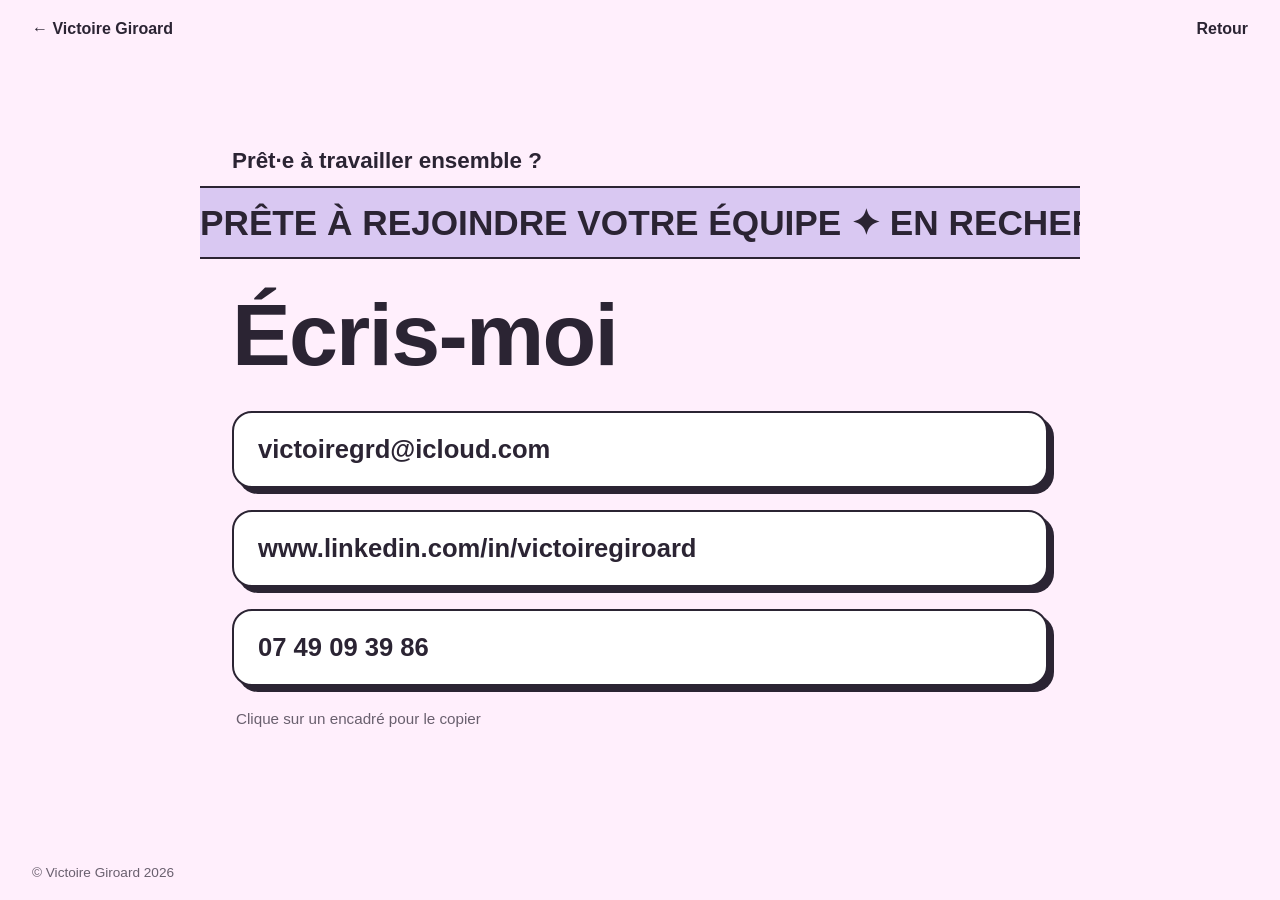
==== contact.html @ fb705d3c "Add files via upload" ====
<!DOCTYPE html>
<html lang="fr">
<head>
<meta charset="utf-8">
<meta name="viewport" content="width=device-width, initial-scale=1">
<title>Contact — Victoire Giroard</title>
<style>
  :root {
    --fond: #ffeffc;
    --lilas: #d9c8f2;
    --rose: #f6c9dc;
    --menthe: #bfe8d2;
    --texte: #2b2433;
  }
  * { box-sizing: border-box; }
  html, body { margin: 0; min-height: 100%; }
  body {
    background: var(--fond);
    color: var(--texte);
    font-family: "Helvetica Neue", Helvetica, Arial, sans-serif;
    display: flex; flex-direction: column;
    min-height: 100vh;
    overflow-x: hidden;
  }

  header { display: flex; justify-content: space-between; align-items: center; padding: 20px 32px; }
  header a { color: inherit; text-decoration: none; font-weight: 600; }
  header a:hover { text-decoration: underline; }

  main {
    flex: 1;
    display: flex; flex-direction: column; justify-content: center;
    padding: 24px 32px 48px;
    max-width: 880px; width: 100%; margin: 0 auto;
  }
  .question { font-size: clamp(1.1rem, 2.5vw, 1.4rem); font-weight: 700; margin: 0 0 12px; }

  .bandeau {
    margin: 0 -32px 32px; padding: 14px 0;
    background: var(--lilas);
    border-block: 2px solid var(--texte);
    overflow: hidden; white-space: nowrap;
  }
  .bandeau div {
    display: inline-block;
    font-size: clamp(1.4rem, 4vw, 2.2rem); font-weight: 800; text-transform: uppercase;
    animation: defile 18s linear infinite;
  }
  @keyframes defile { to { transform: translateX(-50%); } }

  h1 { font-size: clamp(2.6rem, 9vw, 5.5rem); line-height: 1; margin: 0 0 32px; letter-spacing: -.02em; }

  /* L'adresse e-mail est elle-même le bouton */
  .adresse {
    display: block; width: 100%;
    font: inherit; font-weight: 700; text-align: left; color: var(--texte);
    font-size: clamp(1rem, 3.4vw, 1.6rem);
    word-break: break-all;
    background: #fff;
    border: 2px solid var(--texte); border-radius: 20px;
    padding: 22px 24px;
    box-shadow: 6px 6px 0 var(--texte);
    cursor: pointer;
    transition: transform .12s ease, box-shadow .12s ease, background .2s ease;
  }
  .adresse:hover { background: var(--rose); transform: translate(-2px, -2px); box-shadow: 8px 8px 0 var(--texte); }
  .adresse:active { transform: translate(6px, 6px); box-shadow: 0 0 0 var(--texte); }
  .adresse:focus-visible { outline: 3px solid var(--texte); outline-offset: 4px; }
  .adresse.copie { background: var(--menthe); }

  .liste { display: flex; flex-direction: column; gap: 22px; }
  .aide { margin: 24px 4px 0; font-size: .95rem; opacity: .7; min-height: 1.4em; }

  footer { padding: 20px 32px; font-size: .85rem; opacity: .7; }

  /* Sticker collé au clic */
  .sticker {
    position: fixed; z-index: 10;
    width: 0; height: 0;
    pointer-events: none;
  }
  .sticker .pastille {
    position: absolute; left: 0; top: 0;
    display: block; text-align: center; white-space: nowrap;
    transform: translate(-50%, -50%) rotate(var(--rot)) scale(1);
    /* contour blanc façon autocollant + ombre */
    filter:
      drop-shadow(3px 0 0 #fff) drop-shadow(-3px 0 0 #fff)
      drop-shadow(0 3px 0 #fff) drop-shadow(0 -3px 0 #fff)
      drop-shadow(0 5px 7px rgba(43, 36, 51, .3));
    animation: colle .35s cubic-bezier(.3, 1.6, .5, 1) both;
  }
  .pastille .emoji { display: block; font-size: 120px; line-height: 1; }
  .pastille .legende {
    position: absolute; left: 50%; top: 58%;
    transform: translate(-50%, -50%) rotate(-6deg);
    background: #fff; color: #2b2433;
    border: 3px solid #2b2433; border-radius: 10px;
    padding: 4px 12px;
    font-family: "Comic Sans MS", "Marker Felt", "Chalkboard SE", cursive, sans-serif;
    font-size: 22px; font-weight: 700; line-height: 1.1;
  }
  @keyframes colle {
    from { transform: translate(-50%, -50%) rotate(calc(var(--rot) - 25deg)) scale(2.2); opacity: 0; }
    to   { transform: translate(-50%, -50%) rotate(var(--rot)) scale(1); opacity: 1; }
  }

  @media (prefers-reduced-motion: reduce) {
    .bandeau div, .sticker .pastille { animation: none; }
  }
</style>
</head>
<body>
  <header>
    <a href="index.html">← Victoire Giroard</a>
    <a href="index.html">Retour</a>
  </header>

  <main>
    <p class="question">Prêt·e à travailler ensemble ?</p>

    <div class="bandeau" aria-hidden="true">
      <div>Prête à rejoindre votre équipe ✦ En recherche d'alternance ✦ Prête à rejoindre votre équipe ✦ En recherche d'alternance ✦ Prête à rejoindre votre équipe ✦ En recherche d'alternance ✦ Prête à rejoindre votre équipe ✦ En recherche d'alternance ✦&nbsp;</div>
    </div>

    <h1>Écris-moi</h1>

    <div class="liste">
      <button class="adresse" type="button" aria-describedby="aide"
              data-copie="victoiregrd@icloud.com" data-emoji="✉️" data-legende="mail copié">victoiregrd@icloud.com</button>

      <button class="adresse" type="button" aria-describedby="aide"
              data-copie="https://www.linkedin.com/in/victoiregiroard" data-emoji="📁" data-legende="lien copié">www.linkedin.com/in/victoiregiroard</button>

      <button class="adresse" type="button" aria-describedby="aide"
              data-copie="07 49 09 39 86" data-emoji="📞" data-legende="numéro copié">07 49 09 39 86</button>
    </div>
    <p class="aide" id="aide" aria-live="polite">Clique sur un encadré pour le copier</p>
  </main>

  <footer>© Victoire Giroard 2026</footer>

<script>
  // Son « pop » généré directement (aucun fichier à ajouter)
  let audio;
  function pop() {
    try {
      audio = audio || new (window.AudioContext || window.webkitAudioContext)();
      if (audio.state === 'suspended') audio.resume();
      const t = audio.currentTime;
      const osc = audio.createOscillator();
      const gain = audio.createGain();
      osc.type = 'sine';
      osc.frequency.setValueAtTime(700, t);
      osc.frequency.exponentialRampToValueAtTime(180, t + 0.12);
      gain.gain.setValueAtTime(0.0001, t);
      gain.gain.exponentialRampToValueAtTime(0.5, t + 0.01);
      gain.gain.exponentialRampToValueAtTime(0.0001, t + 0.15);
      osc.connect(gain).connect(audio.destination);
      osc.start(t);
      osc.stop(t + 0.16);
    } catch (e) { /* pas de son possible, on ignore */ }
  }

  const encadres = document.querySelectorAll('.adresse');
  const aide = document.getElementById('aide');
  const AIDE_INITIALE = aide.textContent;
  let minuteur;

  async function copier(texte) {
    try {
      await navigator.clipboard.writeText(texte);
    } catch (e) {
      const zone = document.createElement('textarea');
      zone.value = texte;
      zone.style.cssText = 'position:fixed;opacity:0';
      document.body.appendChild(zone);
      zone.select();
      document.execCommand('copy');
      zone.remove();
    }
  }

  // Un seul sticker à la fois : le précédent se décolle
  function coller(x, y, emoji, legende) {
    document.querySelectorAll('.sticker').forEach(el => el.remove());

    const sticker = document.createElement('div');
    sticker.className = 'sticker';
    sticker.style.left = x + 'px';
    sticker.style.top = y + 'px';
    sticker.style.setProperty('--rot', (Math.random() * 20 - 10).toFixed(1) + 'deg');

    const pastille = document.createElement('span');
    pastille.className = 'pastille';
    const e = document.createElement('span');
    e.className = 'emoji';
    e.setAttribute('aria-hidden', 'true');
    e.textContent = emoji;
    const l = document.createElement('span');
    l.className = 'legende';
    l.textContent = legende;
    pastille.append(e, l);
    sticker.appendChild(pastille);
    document.body.appendChild(sticker);
  }

  encadres.forEach(bouton => {
    bouton.addEventListener('click', async (ev) => {
      // Position de la souris ; au clavier (pas de souris), on prend le centre de l'encadré
      let x = ev.clientX, y = ev.clientY;
      if (ev.detail === 0) {
        const r = bouton.getBoundingClientRect();
        x = r.left + r.width / 2;
        y = r.top + r.height / 2;
      }
      coller(x, y, bouton.dataset.emoji, bouton.dataset.legende);
      pop();

      await copier(bouton.dataset.copie);
      encadres.forEach(b => b.classList.remove('copie'));
      bouton.classList.add('copie');
      aide.textContent = 'Copié ✓';
      clearTimeout(minuteur);
      minuteur = setTimeout(() => {
        bouton.classList.remove('copie');
        aide.textContent = AIDE_INITIALE;
      }, 2000);
    });
  });
</script>
</body>
</html>
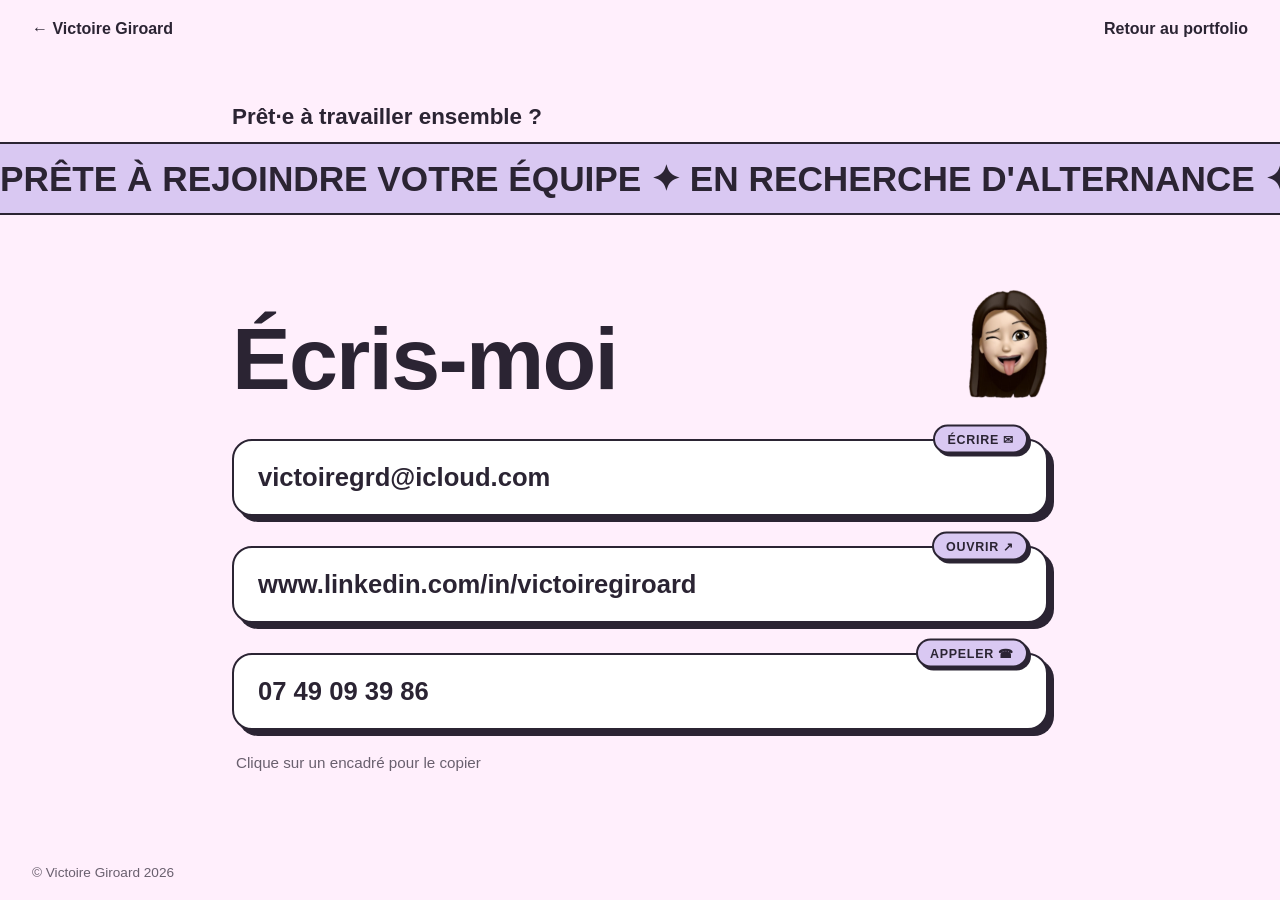
==== commit eba9bc27: "Page contact : design de contact.html gardé, coordonnées lues dans « Mes infos et mon contact » Enca" ====
--- a/contact.html
+++ b/contact.html
@@ -2,78 +2,194 @@
 <html lang="fr">
 <head>
 <meta charset="utf-8">
-<meta name="viewport" content="width=device-width, initial-scale=1">
+<!-- Adapte la page aux écrans de téléphone -->
+<meta name="viewport" content="width=device-width, initial-scale=1, viewport-fit=cover">
+<!-- seo:debut : recopié depuis content/infos.json par .github/seo/generer.py -->
 <title>Contact — Victoire Giroard</title>
+<meta name="description" content="Contacter Victoire Giroard, designer graphique : e-mail, LinkedIn et téléphone. Clique sur une adresse pour la copier.">
+<link rel="canonical" href="https://victoiregrd.github.io/Portfolio/contact.html">
+<meta name="robots" content="index, follow">
+<meta property="og:type" content="website">
+<meta property="og:locale" content="fr_FR">
+<meta property="og:site_name" content="Victoire Giroard">
+<meta property="og:url" content="https://victoiregrd.github.io/Portfolio/contact.html">
+<meta property="og:title" content="Contact — Victoire Giroard">
+<meta property="og:description" content="Contacter Victoire Giroard, designer graphique : e-mail, LinkedIn et téléphone. Clique sur une adresse pour la copier.">
+<meta property="og:image" content="https://victoiregrd.github.io/Portfolio/assets/partage.jpg">
+<meta property="og:image:width" content="1200">
+<meta property="og:image:height" content="630">
+<meta property="og:image:alt" content="Victoire Giroard, designer graphique : portfolio">
+<meta name="twitter:card" content="summary_large_image">
+<meta name="twitter:title" content="Contact — Victoire Giroard">
+<meta name="twitter:description" content="Contacter Victoire Giroard, designer graphique : e-mail, LinkedIn et téléphone. Clique sur une adresse pour la copier.">
+<meta name="twitter:image" content="https://victoiregrd.github.io/Portfolio/assets/partage.jpg">
+<meta name="twitter:image:alt" content="Victoire Giroard, designer graphique : portfolio">
+<script type="application/ld+json">
+{
+ "@context": "https://schema.org",
+ "@graph": [
+  {
+   "@type": "ContactPage",
+   "@id": "https://victoiregrd.github.io/Portfolio/contact.html#page",
+   "url": "https://victoiregrd.github.io/Portfolio/contact.html",
+   "name": "Contact — Victoire Giroard",
+   "description": "Contacter Victoire Giroard, designer graphique : e-mail, LinkedIn et téléphone. Clique sur une adresse pour la copier.",
+   "inLanguage": "fr-FR",
+   "isPartOf": {
+    "@id": "https://victoiregrd.github.io/Portfolio/#site"
+   },
+   "about": {
+    "@id": "https://victoiregrd.github.io/Portfolio/#personne"
+   },
+   "mainEntity": {
+    "@id": "https://victoiregrd.github.io/Portfolio/#personne"
+   },
+   "primaryImageOfPage": "https://victoiregrd.github.io/Portfolio/assets/partage.jpg"
+  },
+  {
+   "@type": "Person",
+   "@id": "https://victoiregrd.github.io/Portfolio/#personne",
+   "name": "Victoire Giroard",
+   "jobTitle": "Designer graphique",
+   "url": "https://victoiregrd.github.io/Portfolio/",
+   "image": "https://victoiregrd.github.io/Portfolio/assets/emoji/victoire-paix.png",
+   "knowsAbout": [
+    "Design graphique",
+    "Affiche",
+    "Identité visuelle",
+    "Packaging"
+   ],
+   "sameAs": [
+    "https://www.linkedin.com/in/victoiregiroard"
+   ]
+  }
+ ]
+}
+</script>
+<!-- seo:fin -->
+<meta name="theme-color" content="#ffeffc">
+<link rel="icon" type="image/png" sizes="96x96" href="assets/emoji/favicon-96.png">
+<link rel="icon" type="image/png" sizes="64x64" href="assets/emoji/favicon.png">
+<link rel="apple-touch-icon" href="assets/emoji/apple-touch-icon.png">
+
+<!--
+  PAGE CONTACT
+  Les textes et les coordonnées viennent de content/infos.json
+  (Pages CMS › « Mes infos et mon contact ») : rien à changer ici.
+  Un encadré n'apparaît que si la case correspondante est remplie.
+-->
 <style>
+  /* ============ COULEURS (modifie-les ici, elles changent partout) ============ */
   :root {
-    --fond: #ffeffc;
-    --lilas: #d9c8f2;
-    --rose: #f6c9dc;
-    --menthe: #bfe8d2;
-    --texte: #2b2433;
-  }
+    --fond: #ffeffc;    /* fond de la page (rose très pâle) */
+    --lilas: #d9c8f2;   /* bandeau qui défile */
+    --rose: #f6c9dc;    /* encadré quand on le survole */
+    --menthe: #bfe8d2;  /* encadré une fois copié */
+    --texte: #2b2433;   /* texte et contours */
+  }
+
+  /* ============ BASE DE LA PAGE ============ */
   * { box-sizing: border-box; }
   html, body { margin: 0; min-height: 100%; }
   body {
     background: var(--fond);
     color: var(--texte);
     font-family: "Helvetica Neue", Helvetica, Arial, sans-serif;
-    display: flex; flex-direction: column;
-    min-height: 100vh;
-    overflow-x: hidden;
-  }
-
-  header { display: flex; justify-content: space-between; align-items: center; padding: 20px 32px; }
-  header a { color: inherit; text-decoration: none; font-weight: 600; }
-  header a:hover { text-decoration: underline; }
-
+    display: flex; flex-direction: column;   /* en-tête, contenu, pied de page empilés */
+    min-height: 100vh; min-height: 100svh;
+    overflow-x: hidden;                      /* évite le défilement horizontal du bandeau */
+    -webkit-font-smoothing: antialiased;
+  }
+  ::selection { background: var(--lilas); }
+  .sr-only { position: absolute !important; width: 1px; height: 1px; overflow: hidden; clip: rect(0 0 0 0); white-space: nowrap; }
+
+  /* ============ EN-TÊTE (liens de retour) ============ */
+  header { display: flex; justify-content: space-between; align-items: center; gap: 16px; padding: 20px 32px; }
+  header a { color: inherit; text-decoration: none; font-weight: 600; border-radius: 6px; }
+  header a:hover { text-decoration: underline; text-underline-offset: 4px; }
+  a:focus-visible { outline: 3px solid var(--texte); outline-offset: 4px; }
+
+  /* ============ CONTENU CENTRAL ============ */
   main {
-    flex: 1;
+    flex: 1;                                  /* prend toute la place disponible */
     display: flex; flex-direction: column; justify-content: center;
     padding: 24px 32px 48px;
     max-width: 880px; width: 100%; margin: 0 auto;
   }
   .question { font-size: clamp(1.1rem, 2.5vw, 1.4rem); font-weight: 700; margin: 0 0 12px; }
 
+  /* ============ BANDEAU QUI DÉFILE ============ */
   .bandeau {
-    margin: 0 -32px 32px; padding: 14px 0;
+    /* d'un bord de l'écran à l'autre, même quand le contenu est centré sur un grand écran */
+    margin: 0 calc(50% - 50vw) 32px; padding: 14px 0;
     background: var(--lilas);
     border-block: 2px solid var(--texte);
     overflow: hidden; white-space: nowrap;
   }
   .bandeau div {
     display: inline-block;
-    font-size: clamp(1.4rem, 4vw, 2.2rem); font-weight: 800; text-transform: uppercase;
-    animation: defile 18s linear infinite;
+    font-size: clamp(1.4rem, 4vw, 2.2rem); font-weight: 800; text-transform: uppercase; /* tout en majuscules */
+    animation: defile var(--duree, 18s) linear infinite;    /* 18 s = vitesse (plus grand = plus lent) */
+    will-change: transform;
   }
   @keyframes defile { to { transform: translateX(-50%); } }
 
-  h1 { font-size: clamp(2.6rem, 9vw, 5.5rem); line-height: 1; margin: 0 0 32px; letter-spacing: -.02em; }
-
-  /* L'adresse e-mail est elle-même le bouton */
+  /* ============ GRAND TITRE (+ Memoji de Victoire) ============ */
+  .titre { display: flex; align-items: flex-end; justify-content: space-between; gap: 16px; margin: 0 0 36px; }
+  h1 { font-size: clamp(2.6rem, 9vw, 5.5rem); line-height: 1; margin: 0; letter-spacing: -.02em; }
+  .memoji { width: clamp(64px, 11vw, 112px); height: auto; flex: none; transform: rotate(6deg); transform-origin: 50% 100%; user-select: none; }
+  .memoji.hop { animation: hop .5s cubic-bezier(.3, 1.6, .5, 1); }
+  @keyframes hop { 40% { transform: translateY(-14px) rotate(-6deg) scale(1.06); } }
+
+  /* ============ ENCADRÉS CLIQUABLES (mail, LinkedIn, téléphone) ============ */
+  .liste { display: flex; flex-direction: column; gap: 30px; }
+  .carte { position: relative; }
+  /* l'adresse elle-même est le bouton : un clic la copie */
   .adresse {
     display: block; width: 100%;
     font: inherit; font-weight: 700; text-align: left; color: var(--texte);
     font-size: clamp(1rem, 3.4vw, 1.6rem);
-    word-break: break-all;
+    word-break: break-all;                    /* les longs liens passent à la ligne sur mobile */
     background: #fff;
     border: 2px solid var(--texte); border-radius: 20px;
     padding: 22px 24px;
-    box-shadow: 6px 6px 0 var(--texte);
+    box-shadow: 6px 6px 0 var(--texte);       /* ombre décalée pleine */
     cursor: pointer;
     transition: transform .12s ease, box-shadow .12s ease, background .2s ease;
+    -webkit-tap-highlight-color: transparent;
   }
   .adresse:hover { background: var(--rose); transform: translate(-2px, -2px); box-shadow: 8px 8px 0 var(--texte); }
   .adresse:active { transform: translate(6px, 6px); box-shadow: 0 0 0 var(--texte); }
   .adresse:focus-visible { outline: 3px solid var(--texte); outline-offset: 4px; }
   .adresse.copie { background: var(--menthe); }
 
-  .liste { display: flex; flex-direction: column; gap: 22px; }
+  /* petite étiquette sur le bord de l'encadré : écrire, ouvrir, appeler */
+  .action {
+    position: absolute; top: 0; right: 20px; transform: translateY(-50%);
+    font-size: .78rem; font-weight: 800; letter-spacing: .06em; text-transform: uppercase;
+    color: var(--texte); text-decoration: none;
+    background: var(--lilas);
+    border: 2px solid var(--texte); border-radius: 99px;
+    padding: 5px 12px;
+    box-shadow: 3px 3px 0 var(--texte);
+    transition: background .2s ease, box-shadow .12s ease, transform .12s ease;
+  }
+  .action:hover { background: var(--rose); }
+  .action:active { transform: translate(3px, calc(-50% + 3px)); box-shadow: 0 0 0 var(--texte); }
+
+  /* tant qu'aucune coordonnée n'est remplie */
+  .vide {
+    margin: 0; padding: 22px 24px;
+    border: 2px dashed var(--texte); border-radius: 20px;
+    font-size: clamp(1rem, 3.4vw, 1.4rem); font-weight: 700;
+  }
+
   .aide { margin: 24px 4px 0; font-size: .95rem; opacity: .7; min-height: 1.4em; }
+  .aide.ok { opacity: 1; font-weight: 700; }
 
   footer { padding: 20px 32px; font-size: .85rem; opacity: .7; }
 
-  /* Sticker collé au clic */
+  /* ============ STICKER COLLÉ AU CLIC ============ */
   .sticker {
     position: fixed; z-index: 10;
     width: 0; height: 0;
@@ -90,12 +206,13 @@
       drop-shadow(0 5px 7px rgba(43, 36, 51, .3));
     animation: colle .35s cubic-bezier(.3, 1.6, .5, 1) both;
   }
+  .sticker.part .pastille { animation: decolle .3s ease-in both; }
   .pastille .emoji { display: block; font-size: 120px; line-height: 1; }
   .pastille .legende {
     position: absolute; left: 50%; top: 58%;
     transform: translate(-50%, -50%) rotate(-6deg);
-    background: #fff; color: #2b2433;
-    border: 3px solid #2b2433; border-radius: 10px;
+    background: #fff; color: var(--texte);
+    border: 3px solid var(--texte); border-radius: 10px;
     padding: 4px 12px;
     font-family: "Comic Sans MS", "Marker Felt", "Chalkboard SE", cursive, sans-serif;
     font-size: 22px; font-weight: 700; line-height: 1.1;
@@ -104,52 +221,70 @@
     from { transform: translate(-50%, -50%) rotate(calc(var(--rot) - 25deg)) scale(2.2); opacity: 0; }
     to   { transform: translate(-50%, -50%) rotate(var(--rot)) scale(1); opacity: 1; }
   }
-
+  @keyframes decolle {
+    to { transform: translate(-50%, -70%) rotate(calc(var(--rot) + 12deg)) scale(.6); opacity: 0; }
+  }
+
+  /* ============ TÉLÉPHONE ============ */
+  @media (max-width: 600px) {
+    header { padding: 16px 20px; }
+    main { padding: 12px 20px 40px; }
+    footer { padding: 16px 20px; }
+    .titre { margin-bottom: 30px; }
+    .adresse { padding: 20px 18px; }
+    .action { right: 14px; }
+    .pastille .emoji { font-size: 96px; }
+  }
+
+  /* ============ MOUVEMENTS RÉDUITS (réglage de l'appareil) ============ */
   @media (prefers-reduced-motion: reduce) {
-    .bandeau div, .sticker .pastille { animation: none; }
+    .bandeau div, .sticker .pastille, .memoji.hop { animation: none; }
+    .adresse, .action { transition: background .2s ease; }
+    .adresse:hover, .adresse:active, .action:active { transform: none; }
   }
 </style>
 </head>
 <body>
   <header>
-    <a href="index.html">← Victoire Giroard</a>
-    <a href="index.html">Retour</a>
+    <a href="./" id="nom">← Victoire Giroard</a>
+    <a href="./">Retour au portfolio</a>
   </header>
 
   <main>
-    <p class="question">Prêt·e à travailler ensemble ?</p>
+    <p class="question" id="question">Prêt·e à travailler ensemble ?</p>
 
     <div class="bandeau" aria-hidden="true">
-      <div>Prête à rejoindre votre équipe ✦ En recherche d'alternance ✦ Prête à rejoindre votre équipe ✦ En recherche d'alternance ✦ Prête à rejoindre votre équipe ✦ En recherche d'alternance ✦ Prête à rejoindre votre équipe ✦ En recherche d'alternance ✦&nbsp;</div>
+      <div id="bandeau">Prête à rejoindre votre équipe ✦ En recherche d'alternance ✦ Prête à rejoindre votre équipe ✦ En recherche d'alternance ✦ Prête à rejoindre votre équipe ✦ En recherche d'alternance ✦ Prête à rejoindre votre équipe ✦ En recherche d'alternance ✦ </div>
     </div>
 
-    <h1>Écris-moi</h1>
-
-    <div class="liste">
-      <button class="adresse" type="button" aria-describedby="aide"
-              data-copie="victoiregrd@icloud.com" data-emoji="✉️" data-legende="mail copié">victoiregrd@icloud.com</button>
-
-      <button class="adresse" type="button" aria-describedby="aide"
-              data-copie="https://www.linkedin.com/in/victoiregiroard" data-emoji="📁" data-legende="lien copié">www.linkedin.com/in/victoiregiroard</button>
-
-      <button class="adresse" type="button" aria-describedby="aide"
-              data-copie="07 49 09 39 86" data-emoji="📞" data-legende="numéro copié">07 49 09 39 86</button>
+    <div class="titre">
+      <h1 id="grand-titre">Écris-moi</h1>
+      <img class="memoji" id="memoji" src="assets/emoji/victoire-clin.png" width="308" height="428" alt="" draggable="false">
     </div>
-    <p class="aide" id="aide" aria-live="polite">Clique sur un encadré pour le copier</p>
+
+    <!-- les encadrés sont fabriqués par le script en bas de page, depuis content/infos.json -->
+    <div class="liste" id="liste" aria-busy="true"></div>
+    <noscript><p class="vide">Active JavaScript pour afficher mes coordonnées.</p></noscript>
+    <p class="aide" id="aide" aria-live="polite" hidden>Clique sur un encadré pour le copier</p>
   </main>
 
-  <footer>© Victoire Giroard 2026</footer>
+  <footer id="pied">© Victoire Giroard 2026</footer>
 
 <script>
-  // Son « pop » généré directement (aucun fichier à ajouter)
+(() => {
+  'use strict';
+  const $ = (id) => document.getElementById(id);
+  const liste = $('liste'), aide = $('aide'), memoji = $('memoji');
+  const reduit = matchMedia('(prefers-reduced-motion: reduce)');
+  const AIDE_INITIALE = (matchMedia('(hover: none)').matches ? 'Touche' : 'Clique sur') + ' un encadré pour le copier';
+
+  /* ---------- son « pop » généré directement (aucun fichier à ajouter) ---------- */
   let audio;
   function pop() {
     try {
       audio = audio || new (window.AudioContext || window.webkitAudioContext)();
       if (audio.state === 'suspended') audio.resume();
-      const t = audio.currentTime;
-      const osc = audio.createOscillator();
-      const gain = audio.createGain();
+      const t = audio.currentTime, osc = audio.createOscillator(), gain = audio.createGain();
       osc.type = 'sine';
       osc.frequency.setValueAtTime(700, t);
       osc.frequency.exponentialRampToValueAtTime(180, t + 0.12);
@@ -157,77 +292,163 @@
       gain.gain.exponentialRampToValueAtTime(0.5, t + 0.01);
       gain.gain.exponentialRampToValueAtTime(0.0001, t + 0.15);
       osc.connect(gain).connect(audio.destination);
-      osc.start(t);
-      osc.stop(t + 0.16);
+      osc.start(t); osc.stop(t + 0.16);
     } catch (e) { /* pas de son possible, on ignore */ }
   }
 
-  const encadres = document.querySelectorAll('.adresse');
-  const aide = document.getElementById('aide');
-  const AIDE_INITIALE = aide.textContent;
+  /* ---------- copie dans le presse-papiers (avec une solution de secours) ---------- */
+  async function copier(texte) {
+    try { await navigator.clipboard.writeText(texte); return true; } catch (e) { /* on tente l'ancienne méthode */ }
+    const zone = document.createElement('textarea');
+    zone.value = texte; zone.setAttribute('readonly', '');
+    zone.style.cssText = 'position:fixed;top:0;left:0;opacity:0';
+    document.body.appendChild(zone); zone.select();
+    let ok = false;
+    try { ok = document.execCommand('copy'); } catch (e) { ok = false; }
+    zone.remove();
+    return ok;
+  }
+
+  /* ---------- sticker collé à l'endroit du clic (un seul à la fois) ---------- */
   let minuteur;
-
-  async function copier(texte) {
-    try {
-      await navigator.clipboard.writeText(texte);
-    } catch (e) {
-      const zone = document.createElement('textarea');
-      zone.value = texte;
-      zone.style.cssText = 'position:fixed;opacity:0';
-      document.body.appendChild(zone);
-      zone.select();
-      document.execCommand('copy');
-      zone.remove();
+  function coller(x, y, emoji, legende) {
+    document.querySelectorAll('.sticker').forEach((el) => el.remove());
+    const sticker = document.createElement('div');
+    sticker.className = 'sticker'; sticker.setAttribute('aria-hidden', 'true');
+    // reste dans l'écran même si on clique tout au bord
+    sticker.style.left = Math.min(Math.max(x, 90), innerWidth - 90) + 'px';
+    sticker.style.top = Math.min(Math.max(y, 70), innerHeight - 70) + 'px';
+    sticker.style.setProperty('--rot', (Math.random() * 20 - 10).toFixed(1) + 'deg');
+    const pastille = document.createElement('span'); pastille.className = 'pastille';
+    const e = document.createElement('span'); e.className = 'emoji'; e.textContent = emoji;
+    const l = document.createElement('span'); l.className = 'legende'; l.textContent = legende;
+    pastille.append(e, l); sticker.appendChild(pastille); document.body.appendChild(sticker);
+    return sticker;
+  }
+
+  /* ---------- coordonnées : même règle que le reste du site ---------- */
+  const texte = (v) => String(v == null ? '' : v).trim();
+  // « @pseudo », « pseudo », adresse sans https ou lien complet acceptés
+  const lien = (v, site) => {
+    v = texte(v); if (!v) return '';
+    if (/^https?:\/\//i.test(v)) return v;
+    if (/^[\w.-]+\.[a-z]{2,}\//i.test(v)) return 'https://' + v;
+    return site + v.replace(/^@/, '') + '/';
+  };
+  const sansHttp = (u) => u.replace(/^https?:\/\//i, '').replace(/\/+$/, '');
+  // 06 12 34 56 78 -> +33612345678 ; un numéro déjà en +.. est gardé
+  const tel = (v) => {
+    let n = v.replace(/[^\d+]/g, '');
+    if (/^0\d{9}$/.test(n)) n = '+33' + n.slice(1);
+    return n;
+  };
+
+  function encadres(contact) {
+    const email = texte(contact.email).replace(/^mailto:/i, '');
+    const linkedin = lien(contact.linkedin, 'https://www.linkedin.com/in/');
+    const instagram = lien(contact.instagram, 'https://www.instagram.com/');
+    const telephone = texte(contact.telephone);
+    const out = [];
+    if (email) out.push({ voir: email, copie: email, quoi: 'l’adresse e-mail', ok: 'Adresse e-mail copiée ✓',
+      emoji: '✉️', legende: 'mail copié', action: 'écrire ✉', href: 'mailto:' + email, nomAction: 'Écrire un e-mail à ' + email });
+    if (linkedin) out.push({ voir: sansHttp(linkedin), copie: linkedin, quoi: 'le lien LinkedIn', ok: 'Lien LinkedIn copié ✓',
+      emoji: '📁', legende: 'lien copié', action: 'ouvrir ↗', href: linkedin, externe: true, nomAction: 'Ouvrir mon profil LinkedIn (nouvel onglet)' });
+    if (instagram) {
+      const m = instagram.match(/instagram\.com\/([^/?#]+)/i);
+      out.push({ voir: m ? '@' + m[1] : sansHttp(instagram), copie: instagram, quoi: 'le lien Instagram', ok: 'Lien Instagram copié ✓',
+        emoji: '📸', legende: 'lien copié', action: 'ouvrir ↗', href: instagram, externe: true, nomAction: 'Ouvrir mon Instagram (nouvel onglet)' });
     }
-  }
-
-  // Un seul sticker à la fois : le précédent se décolle
-  function coller(x, y, emoji, legende) {
-    document.querySelectorAll('.sticker').forEach(el => el.remove());
-
-    const sticker = document.createElement('div');
-    sticker.className = 'sticker';
-    sticker.style.left = x + 'px';
-    sticker.style.top = y + 'px';
-    sticker.style.setProperty('--rot', (Math.random() * 20 - 10).toFixed(1) + 'deg');
-
-    const pastille = document.createElement('span');
-    pastille.className = 'pastille';
-    const e = document.createElement('span');
-    e.className = 'emoji';
-    e.setAttribute('aria-hidden', 'true');
-    e.textContent = emoji;
-    const l = document.createElement('span');
-    l.className = 'legende';
-    l.textContent = legende;
-    pastille.append(e, l);
-    sticker.appendChild(pastille);
-    document.body.appendChild(sticker);
-  }
-
-  encadres.forEach(bouton => {
-    bouton.addEventListener('click', async (ev) => {
-      // Position de la souris ; au clavier (pas de souris), on prend le centre de l'encadré
-      let x = ev.clientX, y = ev.clientY;
-      if (ev.detail === 0) {
-        const r = bouton.getBoundingClientRect();
-        x = r.left + r.width / 2;
-        y = r.top + r.height / 2;
-      }
-      coller(x, y, bouton.dataset.emoji, bouton.dataset.legende);
-      pop();
-
-      await copier(bouton.dataset.copie);
-      encadres.forEach(b => b.classList.remove('copie'));
-      bouton.classList.add('copie');
-      aide.textContent = 'Copié ✓';
-      clearTimeout(minuteur);
-      minuteur = setTimeout(() => {
-        bouton.classList.remove('copie');
-        aide.textContent = AIDE_INITIALE;
-      }, 2000);
-    });
-  });
+    if (telephone && tel(telephone).replace('+', '').length >= 6) out.push({ voir: telephone, copie: telephone, quoi: 'le numéro de téléphone', ok: 'Numéro copié ✓',
+      emoji: '📞', legende: 'numéro copié', action: 'appeler ☎', href: 'tel:' + tel(telephone), nomAction: 'Appeler le ' + telephone });
+    return out;
+  }
+
+  function afficher(infos) {
+    const contact = (infos.contact && typeof infos.contact === 'object') ? infos.contact : {};
+    const nom = texte(infos.nom) || 'Victoire Giroard';
+    $('nom').textContent = '← ' + nom;
+    const annee = texte(infos.annee);
+    $('pied').textContent = '© ' + nom + (annee ? ' ' + annee : '');
+    if (texte(contact.titre)) $('question').textContent = texte(contact.titre);
+    if (texte(contact.grandTitre)) $('grand-titre').textContent = texte(contact.grandTitre);
+    if (texte(contact.bandeau)) bandeau(texte(contact.bandeau));
+
+    liste.textContent = '';
+    const items = encadres(contact);
+    if (!items.length) {
+      const p = document.createElement('p'); p.className = 'vide';
+      p.textContent = texte(contact.texteSiVide) || 'Les coordonnées arrivent bientôt ✿';
+      liste.appendChild(p); aide.hidden = true; return;
+    }
+    for (const it of items) {
+      const carte = document.createElement('div'); carte.className = 'carte';
+      const b = document.createElement('button');
+      b.type = 'button'; b.className = 'adresse'; b.textContent = it.voir;
+      b.setAttribute('aria-label', 'Copier ' + it.quoi + ' : ' + it.voir);
+      b.setAttribute('aria-describedby', 'aide');
+      b.addEventListener('click', (ev) => clic(ev, b, it));
+      const a = document.createElement('a');
+      a.className = 'action'; a.href = it.href; a.textContent = it.action; a.setAttribute('aria-label', it.nomAction);
+      if (it.externe) { a.target = '_blank'; a.rel = 'noopener'; }
+      carte.append(b, a); liste.appendChild(carte);
+    }
+    aide.hidden = false; aide.textContent = AIDE_INITIALE;
+  }
+
+  async function clic(ev, bouton, it) {
+    // position de la souris ; au clavier (pas de souris), le centre de l'encadré
+    let x = ev.clientX, y = ev.clientY;
+    if (ev.detail === 0 || (!x && !y)) { const r = bouton.getBoundingClientRect(); x = r.left + r.width / 2; y = r.top + r.height / 2; }
+    const ok = await copier(it.copie);
+    clearTimeout(minuteur);
+    liste.querySelectorAll('.adresse').forEach((b) => b.classList.remove('copie'));
+    if (!ok) {
+      aide.classList.remove('ok');
+      aide.textContent = 'Oups, la copie n’a pas marché ici : recopie ' + it.quoi + ' à la main.';
+      return;
+    }
+    const sticker = coller(x, y, it.emoji, it.legende);
+    pop();
+    bouton.classList.add('copie');
+    aide.textContent = it.ok; aide.classList.add('ok');
+    if (!reduit.matches) { memoji.classList.remove('hop'); void memoji.offsetWidth; memoji.classList.add('hop'); }
+    minuteur = setTimeout(() => {
+      bouton.classList.remove('copie');
+      aide.textContent = AIDE_INITIALE; aide.classList.remove('ok');
+      if (reduit.matches) sticker.remove();
+      else { sticker.classList.add('part'); setTimeout(() => sticker.remove(), 320); }
+    }, 2000);
+  }
+
+  /* ---------- bandeau : phrase répétée pour remplir l'écran, puis doublée (boucle sans saut) ---------- */
+  const bande = $('bandeau');
+  let phrase = "Prête à rejoindre votre équipe ✦ En recherche d'alternance";
+  // vitesse du dessin d'origine : 18 s pour 2 fois la phrase par défaut
+  let pxParSeconde = 0;
+  function bandeau(p) {
+    if (p) phrase = p;
+    const morceau = phrase.replace(/\s*✦\s*$/, '') + ' ✦ ';
+    if (!pxParSeconde) {
+      bande.textContent = "Prête à rejoindre votre équipe ✦ En recherche d'alternance ✦ ";
+      pxParSeconde = bande.getBoundingClientRect().width * 2 / 18;
+    }
+    const em = parseFloat(getComputedStyle(bande).fontSize) || 16;
+    bande.textContent = morceau;
+    const w = bande.getBoundingClientRect().width || 1;
+    const n = Math.max(1, Math.ceil(document.documentElement.clientWidth / w));
+    bande.textContent = morceau.repeat(n * 2);
+    bande.style.setProperty('--duree', Math.max(4, (n * w) / (pxParSeconde || em * 4)).toFixed(2) + 's');
+  }
+  bandeau();
+  let taille = innerWidth;
+  addEventListener('resize', () => { if (innerWidth !== taille) { taille = innerWidth; pxParSeconde = 0; bandeau(); } });
+
+  /* ---------- lecture de content/infos.json ---------- */
+  fetch('content/infos.json', { cache: 'no-cache' })
+    .then((r) => { if (!r.ok) throw new Error(r.status); return r.json(); })
+    .catch(() => ({}))
+    .then((infos) => { afficher(infos && typeof infos === 'object' ? infos : {}); liste.removeAttribute('aria-busy'); });
+})();
 </script>
 </body>
 </html>
